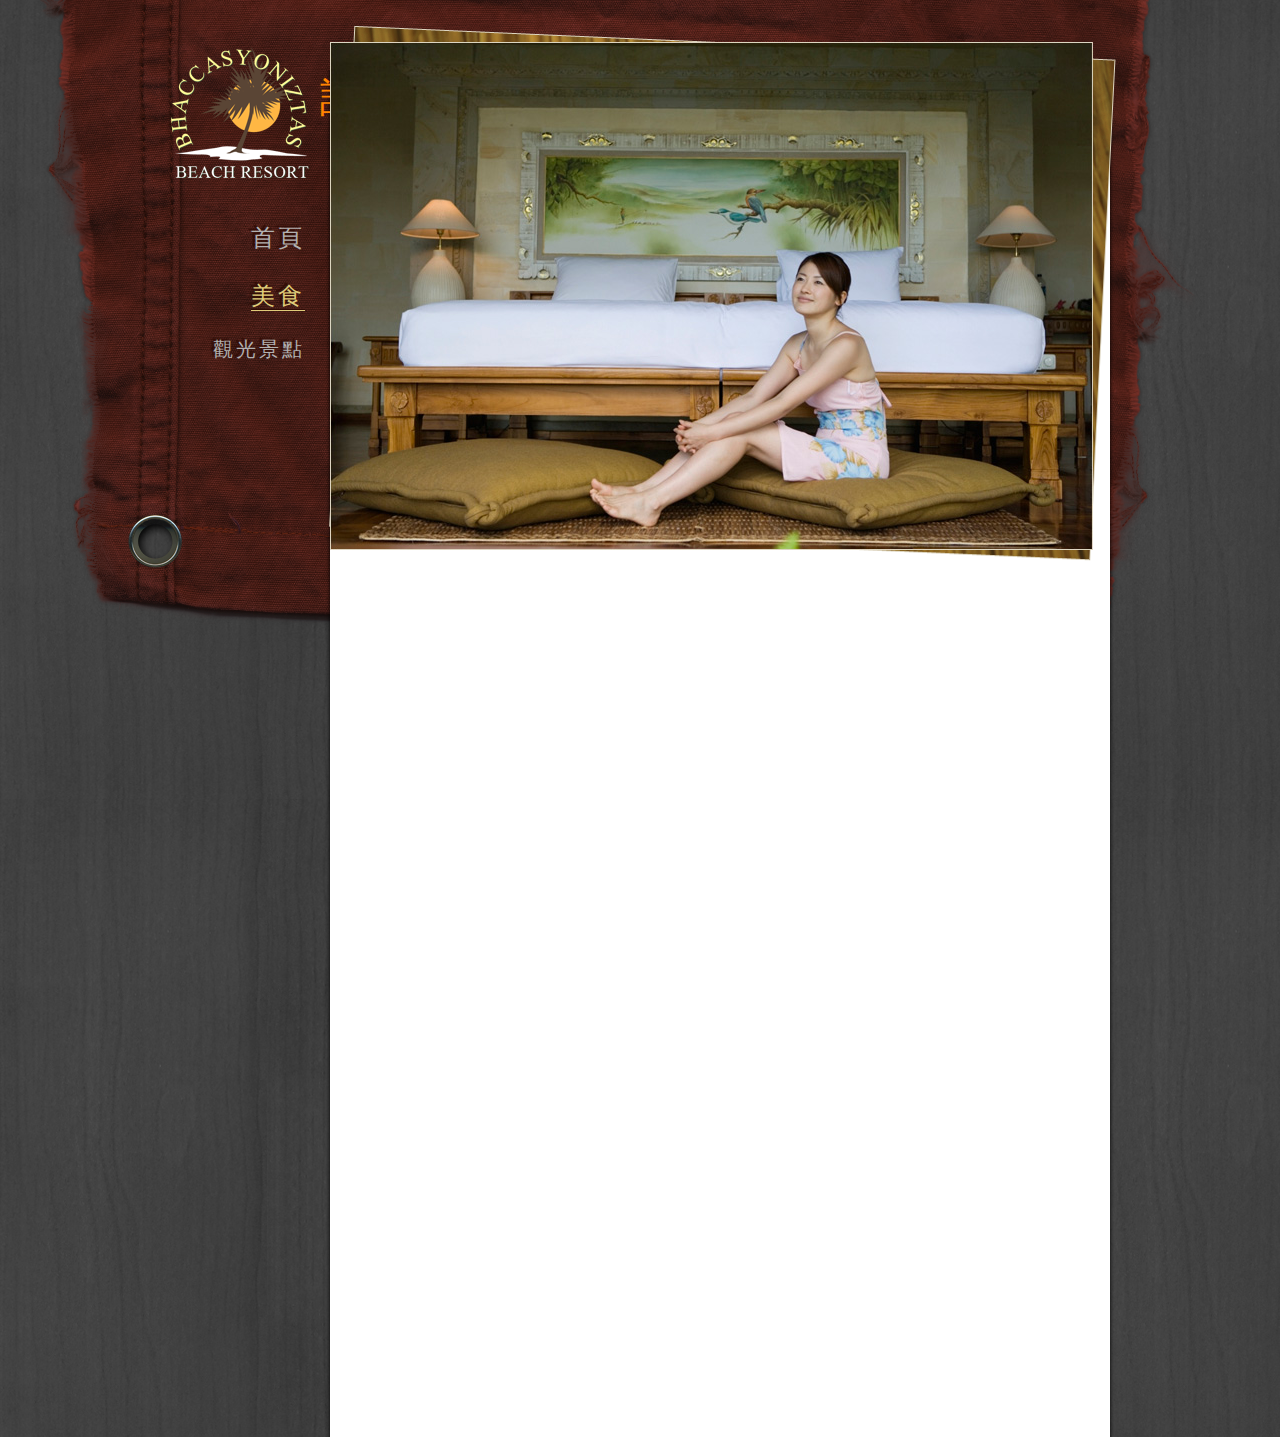
==== food.html @ d1d1d2c4 "20161122 food" ====
<!DOCTYPE HTML>
<!-- Website Template by freewebsitetemplates.com -->
<html lang="zh">
<head>
	<meta charset="UTF-8">
	<title>Cottages - Beach Resort Website Template</title>
	<link rel="stylesheet" href="css/style.css" type="text/css">
	<script src="https://d3js.org/d3.v4.min.js" type="text/javascript"></script>
	<link rel="stylesheet" href="https://kuochiacheng.github.io/self-service-trip/D3CSS.css" type="text/css">
	
	<script src="https://kuochiacheng.github.io/self-service-trip/D3JS.js" type="text/javascript"></script>
</head>
<body>
<!--
<script type="text/javascript" src="//cdnjs.cloudflare.com/ajax/libs/d3/3.5.5/d3.min.js"> </script> -->
	<div id="background">
		<div id="page">
			<div id="sidebar">
				<a href="index.html" class="logo"><img src="images/logo.png" alt=""></a>
				<ul class="navigation">
					<li id="link1">
						<a href="index.html">首頁</a>
					</li>
					<li id="link2" class="selected">
						<a href="food.html">美食</a>
					</li>
					<li id="link3">
						<a href="attractions.html">觀光景點</a>
					</li>
				</ul>
			</div>

			<div id="content">
				<div class="header">
					<img src="images/cottage.jpg" alt="">
				</div>
				<!-- 詞雲 by 劉宇哲-->
				<div id="body">
				<h2>詞雲</h2>
				<div id='wordcloud'></div>
				</div>
				<!-- 橫條圖 by 劉宇哲-->
				<!--
				<div class="section">
					<h2>橫條圖</h2>
					<p></p>
					<script>
      					var pop_rate = [['景美',28.26],['士林',27.48],['師大',20.01],['三和',10.84]];
  						var div_data_bind = d3.select(".section").selectAll("div").data(pop_rate);
  						div_set = div_data_bind.enter().append("div");
  						div_data_bind.exit().remove();
  						div_set.text(function(d,i) {
   						 return i + " / " + d[0];
      					});
      
      					div_set.style("height", "20px");
  						div_set.style("background", "orange");
  						div_set.style("margin", "5px");
  						div_set.style("width", function(d,i) {
    					 return (d[1] * 10)+"px";
  						});
  					</script>
				</div>
				-->
				<!-- 折線圖 by 郭家城 -->
				<div>
					<div class="article" id="kuo"></div>
				</div>
			</div>
		</div>
	</div>
<script>
linechart();
</script>	
</body>
</html>
---- css/style.css ----
/* Website Template by freewebsitetemplates.com */
@font-face {
	font-family: 'Conv_BreeSerif-Regular';
	src: url('../fonts/BreeSerif/BreeSerif-Regular.eot');
	src: url('../fonts/BreeSerif/BreeSerif-Regular.woff') format('woff'), url('../fonts/BreeSerif/BreeSerif-Regular.ttf') format('truetype'), url('../BreeSerif/fonts/BreeSerif-Regular.svg') format('svg');
}
@font-face {
	font-family: 'Conv_DeliusUnicase-Bold';
	src: url('../fonts/DeliusUnicase/DeliusUnicase-Bold.eot');
	src: url('../fonts/DeliusUnicase/DeliusUnicase-Bold.woff') format('woff'), url('../fonts/DeliusUnicase/DeliusUnicase-Bold.ttf') format('truetype'), url('../fonts/DeliusUnicase/DeliusUnicase-Bold.svg') format('svg');
}
@font-face {
	font-family: 'Conv_Lobster';
	src: url('../fonts/Lobster/Lobster.eot');
	src: url('../fonts/Lobster/Lobster.woff') format('woff'), url('../fonts/Lobster/Lobster.ttf') format('truetype'), url('../fonts/Lobster/Lobster.svg') format('svg');
}
body {
	background: url(../images/bg-body.jpg) repeat 0 0;
	font-family: "Times New Roman", Times, serif;
	font-size: 16px;
	margin: 0;
	padding: 0;
}
#background {
	background: url(../images/bg-page.png) no-repeat top center;
	margin: 0;
	min-width: 960px;
	padding: 0;
}
#page {
	margin: 0 auto;
	overflow: hidden;
	padding: 0;
	width: 960px;
}
#sidebar {
	float: left;
	margin: 0;
	padding: 46px 15px 0 0;
	width: 145px;
}
#sidebar div {
	padding: 0 0 40px;
}
#sidebar a.logo {
	display: block;
	margin: 0;
	padding: 0;
}
#sidebar a.logo img {
	display: block;
	border: 0;
}
#sidebar h3 {
	color: #b1b0b0;
	font-size: 23px;
	font-weight: normal;
	letter-spacing: 1px;
	margin: 0;
	padding: 0 0 5px;
	text-align: right;
	text-transform: uppercase;
	text-shadow: 0 -1px 0 #000;
}
#sidebar ul {
	margin: 0;
	padding: 0;
}
#sidebar ul li {
	color: #b1b0b0;
	list-style: none;
	margin: 0;
	padding: 5px 0;
	text-align: right;
	text-shadow: 0 -1px 0 #000;
}
#sidebar ul li a {
	display: block;
	text-align: right;
}
#sidebar ul.navigation {
	margin: 0;
	padding: 30px 0 160px;
}
#sidebar ul.navigation li {
	list-style: none;
	margin: 0;
	padding: 12px 0;
	text-align: right;
}
#sidebar ul.navigation li a {
	color: #b1b0b0;
	display: inline;
	letter-spacing: 3px;
	margin: 0;
	padding: 0;
	text-align: right;
	text-decoration: none;
	text-shadow: -3px -2px 1px #300c05;
}
#sidebar ul.navigation li a:hover {
	color: #dfcb79;
}
#sidebar ul.navigation li.selected a {
	background: url(../images/bg-menu-selected.gif) repeat-x bottom left;
	color: #dfcb79;
}
#sidebar ul.navigation #link1 a, #sidebar ul.navigation #link4 a {
	font-family: 'Conv_DeliusUnicase-Bold';
	font-weight: normal;
}
#sidebar ul.navigation #link2 a, #sidebar ul.navigation #link5 a {
	font-family: 'Conv_BreeSerif-Regular';
	font-weight: normal;
}
#sidebar ul.navigation #link3 a, #sidebar ul.navigation #link6 a {
	font-family: 'Conv_Lobster';
	font-weight: normal;
}
#sidebar ul.navigation #link1 a, #sidebar ul.navigation #link2 a {
	font-size: 24px;
}
#sidebar ul.navigation #link3 a {
	font-size: 20px;
}
#sidebar ul.navigation #link4 a {
	font-size: 18px;
}
#sidebar ul.navigation #link5 a {
	font-size: 25px;
}
#sidebar ul.navigation #link6 a {
	font-size: 18px;
}
#sidebar ul.navigation li a span {
	display: block;
	margin: 0;
	padding: 0;
}
#sidebar ul.navigation li a small {
	font-size: 14px;
}
#sidebar ul li.facebook a, #sidebar ul li.twitter a, #sidebar ul li.googleplus a {
	background: url(../images/icons.png) no-repeat;
	display: block;
	height: 53px;
	margin: 0 0 0 92px;
	padding: 0;
	text-indent: -99999px;
	text-align: left;
	width: 53px;
}
#sidebar ul li.facebook a {
	background-position: 0 0;
}
#sidebar ul li.facebook a:hover {
	background-position: -63px 0;
}
#sidebar ul li.twitter a {
	background-position: 0 -57px;
}
#sidebar ul li.twitter a:hover {
	background-position: -62px -57px;
}
#sidebar ul li.googleplus a {
	background-position: 0 -175px;
}
#sidebar ul li.googleplus a:hover {
	background-position: -61px -175px;
}
#sidebar .copyright {
	margin: 0;
	padding: 140px 0 0;
}
#sidebar .copyright p {
	color: #6c6c6c;
	font-family: Arial, Helvetica, sans-serif;
	font-size: 12px;
	letter-spacing: 1px;
	line-height: 20px;
	margin: 0;
	padding: 0;
	text-align: right;
}
#sidebar .copyright p span {
	display: block;
}
#content {
	background: url(../images/bg-content.png) repeat-y top center;
	float: left;
	margin: 70px 0 0;
	min-height: 1337px;
	padding: 0 0 30px 0;
	position: relative;
	width: 800px;
}
#content > span {
	background: url(../images/icons.png) no-repeat 0 -114px;
	display: block;
	height: 56px;
	position: absolute;
	right: 20px;
	top: 8px;
	width: 56px;
	z-index: 5;
}
#content .header {
	background: url(../images/bg-content-header.png) no-repeat top left;
	height: 536px;
	left: 0;
	margin: 0;
	overflow: hidden;
	padding: 17px 0 0 10px;
	position: absolute;
	top: -45px;
	width: 800px;
}
#content .header img {
	display: block;
}
#content .body {
	background: #faf7ed url(../images/frame-top.gif) no-repeat top center;
	border: 1px solid #dfd7c3;
	left: 39px;
	margin: 0;
	padding: 0;
	position: absolute;
	;
	top: 500px;
	width: 720px;
	z-index: 3;
}
#content .body .section {
	background: url(../images/frame-bottom.gif) no-repeat bottom center;
	margin: 0;
	overflow: hidden;
	padding: 16px 0;
}
#content .body .section .article {
	float: left;
	margin: 0;
	padding: 0 30px;
	width: 300px;
}
#content .body .section .article:first-child {
	background: url(../images/center-border.gif) repeat-y top right;
}
#content .body ul {
	margin: 0;
	padding: 0 0 20px;
}
#content .body ul li {
	list-style: none;
	margin: 0;
	padding: 0;
}
#content .body ul li div {
	overflow: hidden;
}
#content .body ul li div a {
	display: block;
	float: left;
}
#content .body ul li div a:hover {
	opacity: 0.8;
}
#content .body ul li div img {
	border: 1px solid #c9c1ad;
	display: block;
	margin: 7px 0 0;
}
#content .body ul li div p {
	color: #8f7c68;
	float: left;
	line-height: 24px;
	letter-spacing: 1px;
	margin: 0;
	padding: 0 0 0 20px;
	text-align: left;
	width: 170px;
}
#content .body ul li div p a {
	color: #8f7c68;
	display: inline;
	float: none;
}
#content .body ul li div p a:hover {
	color: #413425;
}
#content .body h3 {
	color: #ff8400;
	font-size: 26px;
	font-weight: normal;
	line-height: 36px;
	margin: 0;
	padding: 15px 0 10px;
	text-transform: uppercase;
}
#content .body h4 {
	color: #aaa085;
	font-family: Arial, Helvetica, sans-serif;
	font-size: 14px;
	font-weight: normal;
	margin: 0;
	padding: 15px 0 0;
	text-transform: uppercase;
}
#content .body p {
	margin: 0;
	padding: 0;
}
#content .footer {
	margin: 0;
	overflow: hidden;
	padding: 900px 0 0;
}
#content .footer div {
	float: left;
	margin: 0;
	padding: 0 0 0 40px;
	width: 370px;
}
#content .footer div h1 {
	color: #ff8400;
	font-family: Georgia, serif;
	font-size: 62px;
	font-weight: normal;
	line-height: 74px;
	margin: 0;
	padding: 0;
}
#content .footer div p {
	color: #846e4f;
	line-height: 30px;
	margin: 0;
	padding: 0;
}
#content .footer div p a {
	color: #846e4f;
}
#content .footer div p a:hover {
	color: #815c28;
}
#content .footer div h1 span {
	display: block;
}
#content .footer form {
	background: url(../images/bg-form.png) no-repeat top right;
	float: left;
	height: 362px;
	margin: 30px 0 0;
	padding: 45px 0 0 60px;
	width: 330px;
}
#content .footer form h3 {
	color: #432c0a;
	font-family: "Times New Roman", Times, serif;
	font-size: 24px;
	margin: 0;
	padding: 0 0 15px;
	text-transform: capitalize;
	text-shadow: 0 1px 0 #c5af8a;
}
#content .footer form input, #content .footer form textarea {
	border-top: 1px solid #917648;
	border-right: 0;
	border-bottom: 0;
	border-left: 0;
	color: #987f59;
	display: block;
	font-family: Arial, Helvetica, sans-serif;
	font-size: 14px;
	margin: 0 0 20px;
	padding: 0 0 0 10px;
	width: 276px;
}
#content .footer form input {
	height: 41px;
	line-height: 41px;
}
#content .footer form textarea {
	height: 115px;
	padding-top: 10px;
}
#content > .section {
	margin: 0;
	padding: 510px 40px 0;
}
#content h2 {
	color: #ff8400;
	font-family: Georgia, serif;
	font-size: 40px;
	font-weight: normal;
	margin: 0;
	padding: 0 0 25px 0;
	text-transform: capitalize;
}
#content p {
	color: #846e4f;
	letter-spacing: 1px;
	line-height: 30px;
	margin: 0;
	padding: 0;
	text-align: justify;
}
#content p a {
	color: #846e4f;
}
#content p a:hover {
	color: #815c28;
}
#content > .section div {
	margin: 0;
	padding: 30px 0;
}
#content > .section div h3 {
	font-size: 16px;
	font-weight: normal;
	color: #846e4f;
	margin: 0;
	padding: 0 0 5px;
	text-transform: uppercase;
}
#content >.section ul {
	margin: 0;
	overflow: hidden;
	padding: 0;
}
#content > .section ul li {
	background: url(../images/bullet.gif) no-repeat left center;
	color: #846e4f;
	float: left;
	line-height: 30px;
	list-style: none;
	margin: 0;
	padding: 0;
	text-indent: 15px;
	width: 360px;
}
#content .events {
	margin: 0;
	padding: 510px 0 0 40px;
}
#content .events ul {
	margin: 0;
	overflow: hidden;
	padding: 0;
}
#content .events ul li {
	float: left;
	list-style: none;
	margin: 0 30px 30px 0;
	padding: 0;
	width: 340px;
}
#content .events ul li a.figure {
	display: block;
	margin: 0;
}
#content .events ul li a.figure:hover {
	opacity: 0.8;
}
#content .events ul li img {
	border: 1px solid #ddd5c0;
	display: block;
}
#content .events ul li h3 {
	color: #846e4f;
	font-size: 16px;
	margin: 0;
	padding: 15px 0 5px;
	text-transform: uppercase;
}
#content > .article, #content .about {
	margin: 0;
	padding: 20px 40px 0;
}
#content > .article ul {
	margin: 0;
	padding: 10px 0;
}
#content > .article ul li {
	background: url(../images/bullet.gif) no-repeat 0 30px;
	list-style: none;
	margin: 0;
	padding: 15px 0 15px 15px;
}
#content .about h2 {
	padding-bottom: 0;
}
#content .about h3 {
	color: #846e4f;
	font-size: 18px;
	letter-spacing: 1px;
	line-height: 30px;
	margin: 0;
	padding: 30px 0 0;
}
#content .about h4 {
	color: #846e4f;
	font-size: 16px;
	font-weight: normal;
	margin: 0;
	padding: 30px 0 0;
	text-transform: uppercase;
}
#content .blog {
	margin: 0;
	padding: 20px 0 0;
}
#content .blog h2 {
	padding: 0 0 25px 40px;
}
#content .blog > div {
	margin: 0;
	overflow: hidden;
	padding: 0;
}
#content .blog .article {
	float: left;
	margin: 0;
	padding: 0 20px 0 40px;
	width: 510px;
}
#content .blog .article span {
	color: #846e4f;
	font-family: Arial, Helvetica, sans-serif;
	font-size: 14px;
	display: block;
	letter-spacing: 1px;
	line-height: 30px;
	margin: 0;
	padding: 0;
}
#content .blog .article b {
	color: #846e4f;
	font-size: 16px;
	letter-spacing: 1px;
	line-height: 30px;
	margin: 0;
	padding: 0;
}
#content .blog .article img {
	border: 1px solid #ddd5c0;
	display: block;
	margin: 8px 0 10px;
	padding: 0;
}
#content .blog .article p {
	padding: 0 0 30px;
}
#content .blog .sidebar {
	float: left;
	margin: 0;
	padding: 96px 40px 0 0;
	width: 190px;
}
#content .blog .sidebar h3 {
	color: #846e4f;
	font-size: 16px;
	margin: 0;
	padding: 0 0 7px;
	text-transform: uppercase;
}
#content .blog .sidebar ul {
	margin: 0;
	padding: 0 0 30px;
}
#content .blog .sidebar ul li {
	background: url(../images/bullet.gif) no-repeat 0 15px;
	list-style: none;
	margin: 0;
	padding: 0 0 0 10px;
}
#content .blog .sidebar ul li a {
	color: #846e4f;
	line-height: 30px;
	margin: 0;
	padding: 0;
	text-decoration: none;
}
#content .blog .sidebar ul li a:hover {
	color: #815c28;
	text-decoration: underline;
}
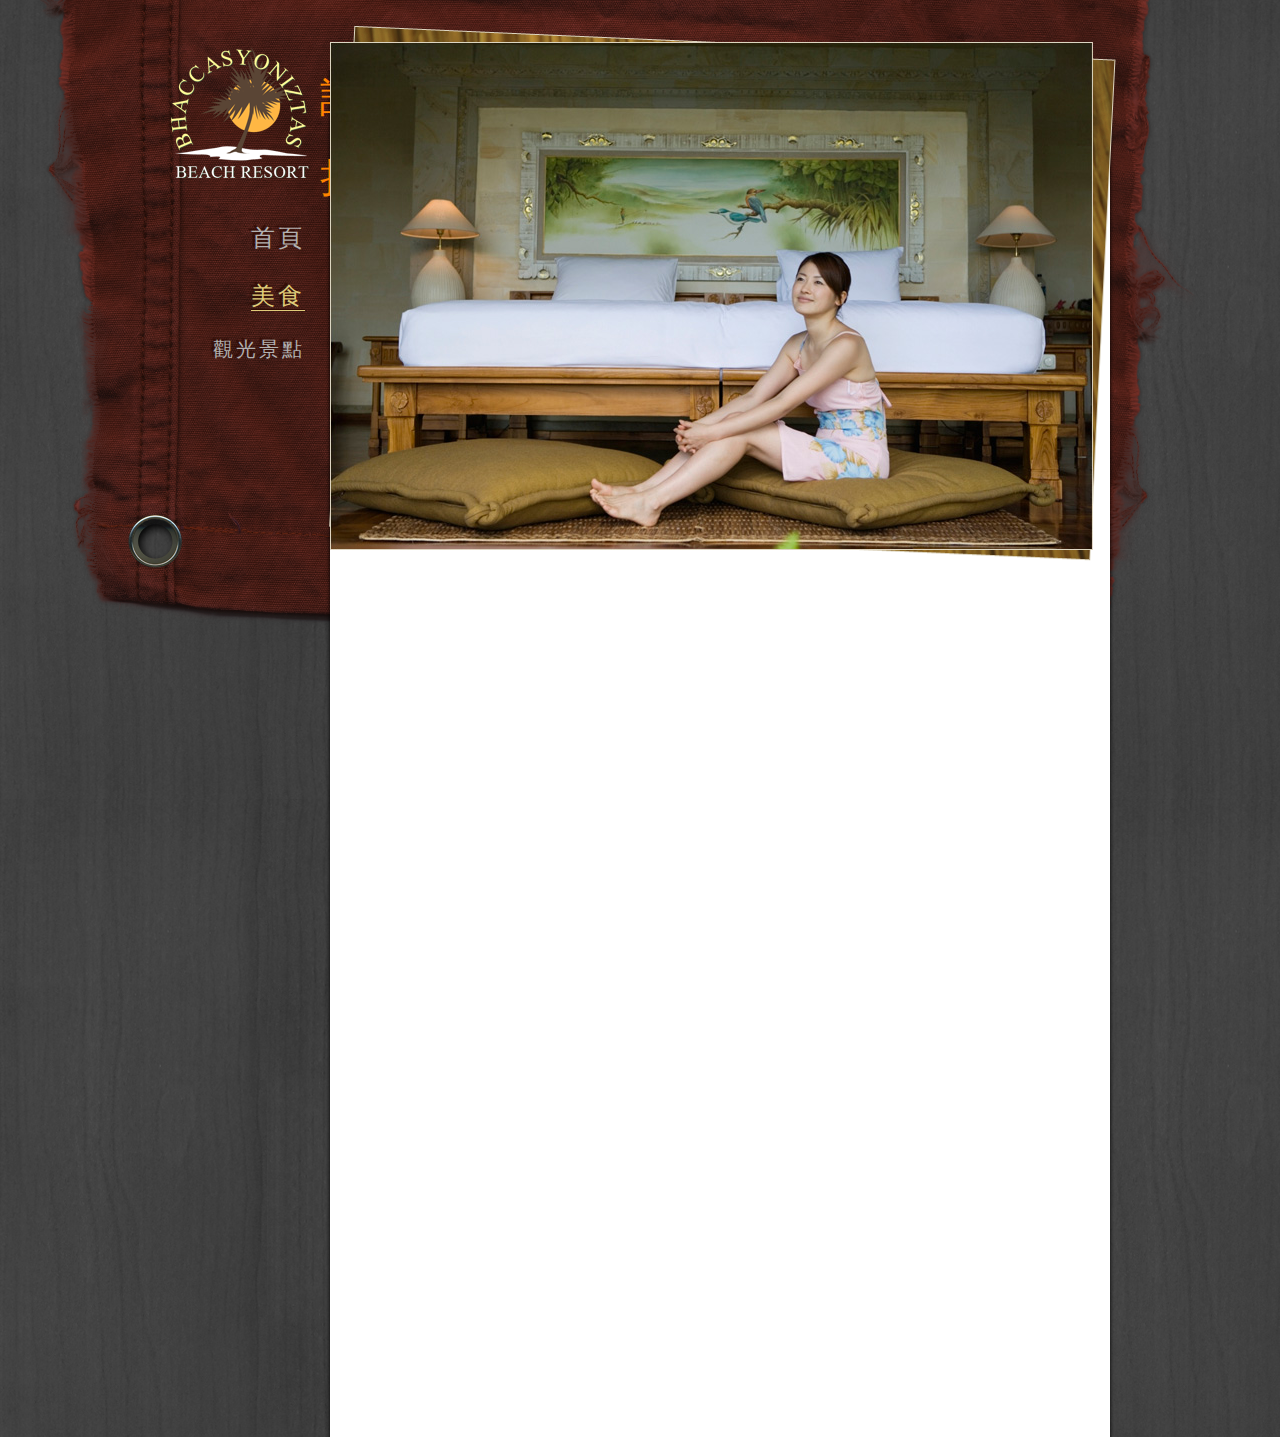
==== commit 8b27710e: "20161122 food" ====
--- a/food.html
+++ b/food.html
@@ -64,6 +64,7 @@
 				-->
 				<!-- 折線圖 by 郭家城 -->
 				<div>
+					<h2>折線圖</h2>
 					<div class="article" id="kuo"></div>
 				</div>
 			</div>
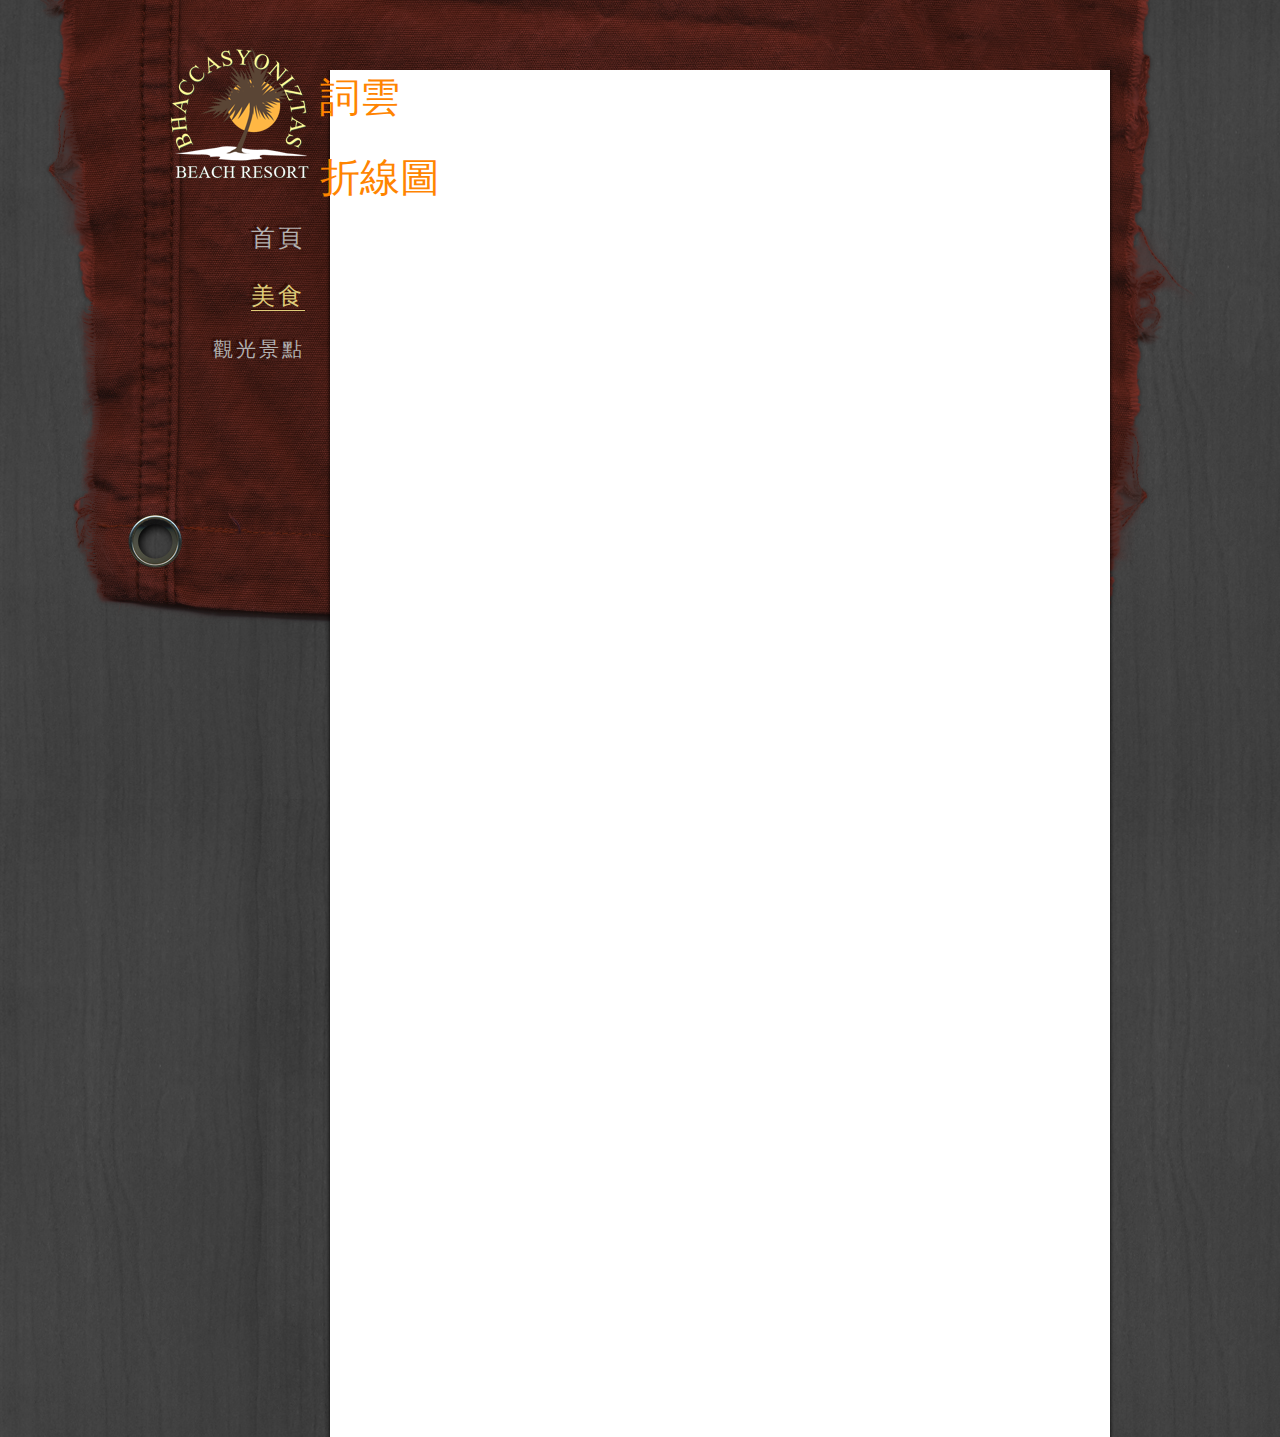
==== commit 91a72f1b: "20161122 food" ====
--- a/food.html
+++ b/food.html
@@ -31,9 +31,7 @@
 			</div>
 
 			<div id="content">
-				<div class="header">
-					<img src="images/cottage.jpg" alt="">
-				</div>
+				
 				<!-- 詞雲 by 劉宇哲-->
 				<div id="body">
 				<h2>詞雲</h2>
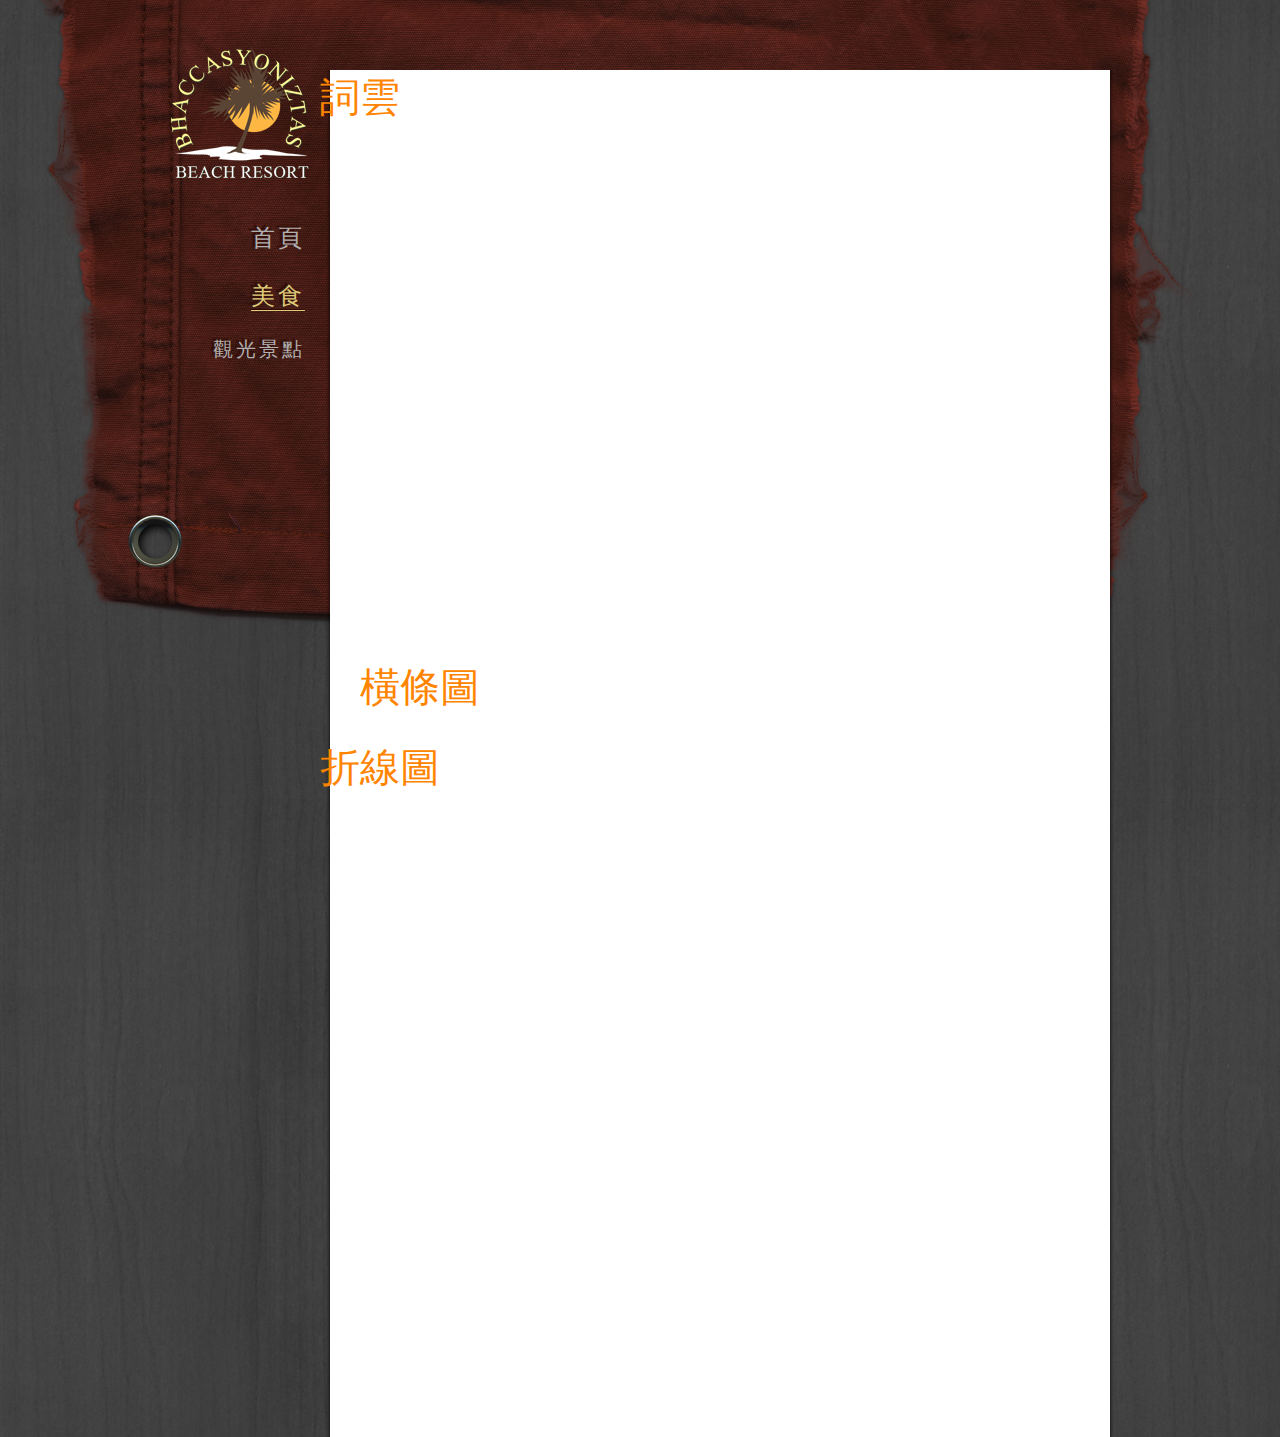
==== commit 3c46b64f: "20161122 food" ====
--- a/food.html
+++ b/food.html
@@ -38,7 +38,7 @@
 				<div id='wordcloud'></div>
 				</div>
 				<!-- 橫條圖 by 劉宇哲-->
-				<!--
+				
 				<div class="section">
 					<h2>橫條圖</h2>
 					<p></p>
@@ -59,7 +59,7 @@
   						});
   					</script>
 				</div>
-				-->
+				
 				<!-- 折線圖 by 郭家城 -->
 				<div>
 					<h2>折線圖</h2>
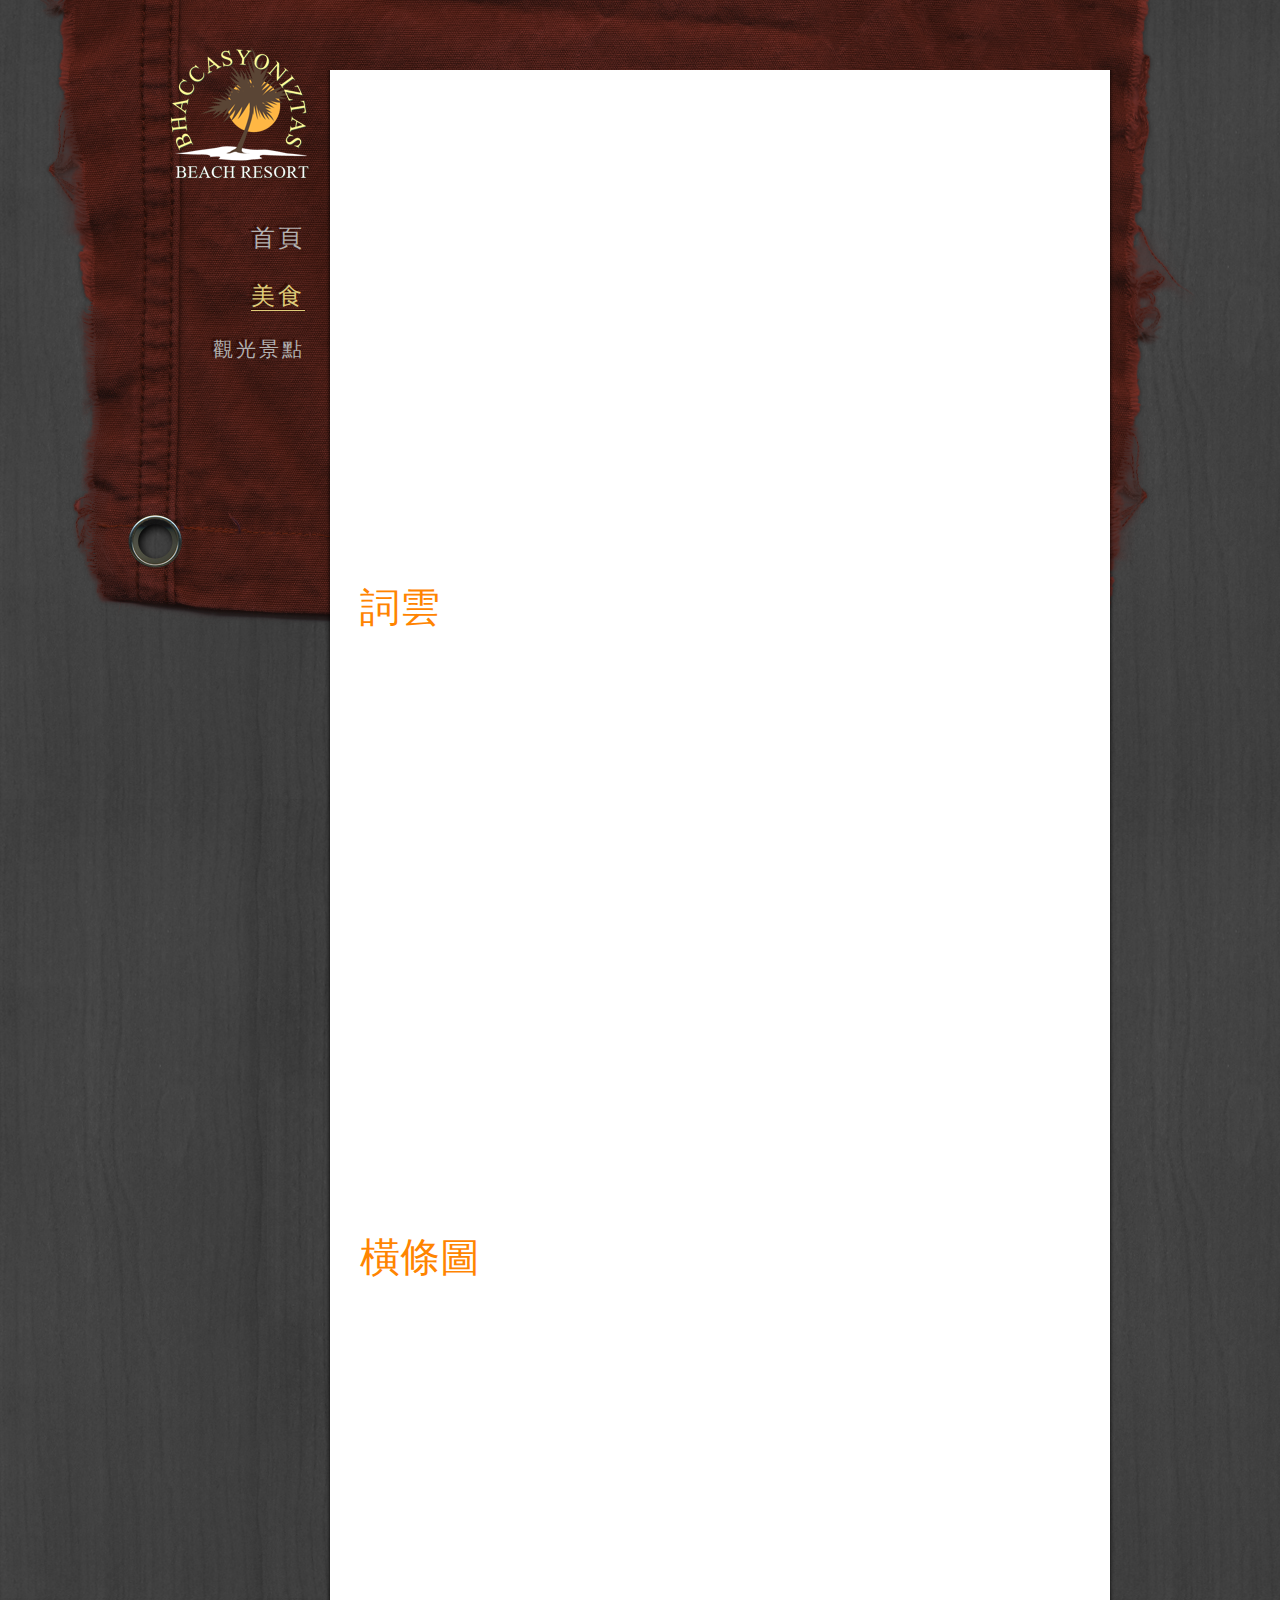
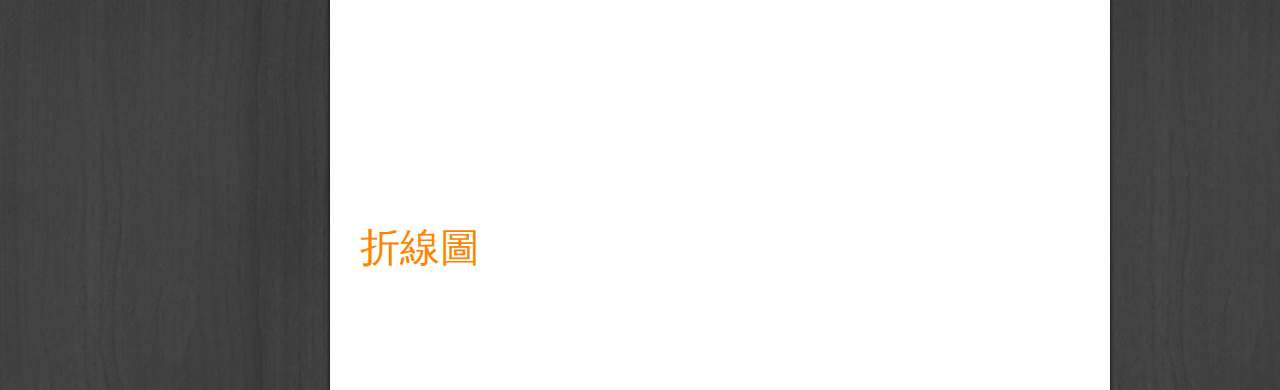
==== commit 8a51b900: "20161122 food" ====
--- a/food.html
+++ b/food.html
@@ -33,7 +33,7 @@
 			<div id="content">
 				
 				<!-- 詞雲 by 劉宇哲-->
-				<div id="body">
+				<div class="section" id="body">
 				<h2>詞雲</h2>
 				<div id='wordcloud'></div>
 				</div>
@@ -61,7 +61,7 @@
 				</div>
 				
 				<!-- 折線圖 by 郭家城 -->
-				<div>
+				<div class="section">
 					<h2>折線圖</h2>
 					<div class="article" id="kuo"></div>
 				</div>
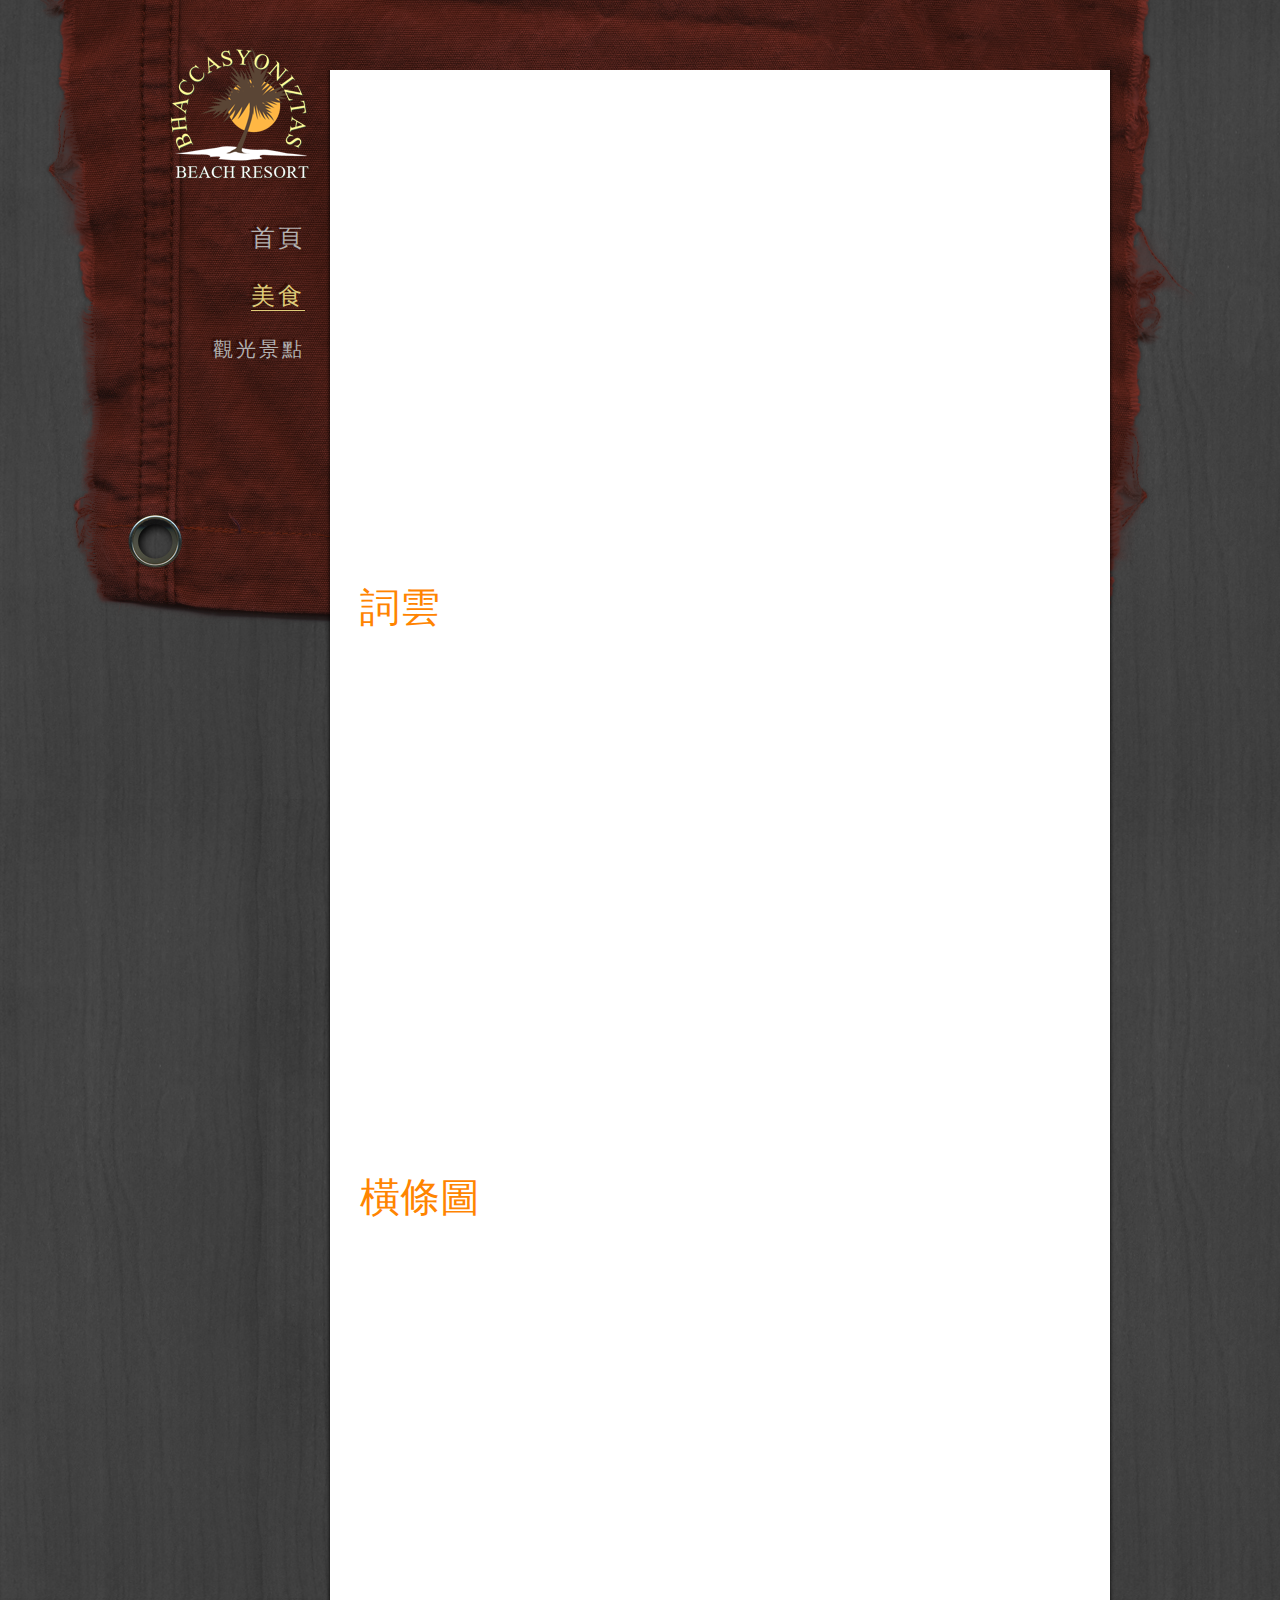
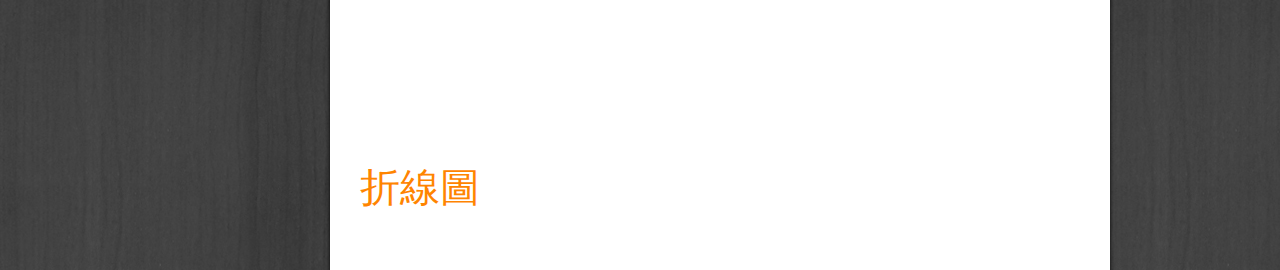
==== commit 3170749b: "20161122 food" ====
--- a/food.html
+++ b/food.html
@@ -33,18 +33,16 @@
 			<div id="content">
 				
 				<!-- 詞雲 by 劉宇哲-->
-				<div class="section" id="body">
+				<div class="section" id="wordcloud">
 				<h2>詞雲</h2>
-				<div id='wordcloud'></div>
 				</div>
 				<!-- 橫條圖 by 劉宇哲-->
 				
-				<div class="section">
+				<div class="section" id="barchart">
 					<h2>橫條圖</h2>
-					<p></p>
 					<script>
       					var pop_rate = [['景美',28.26],['士林',27.48],['師大',20.01],['三和',10.84]];
-  						var div_data_bind = d3.select(".section").selectAll("div").data(pop_rate);
+  						var div_data_bind = d3.select("#barchart").selectAll("div").data(pop_rate);
   						div_set = div_data_bind.enter().append("div");
   						div_data_bind.exit().remove();
   						div_set.text(function(d,i) {
@@ -61,9 +59,8 @@
 				</div>
 				
 				<!-- 折線圖 by 郭家城 -->
-				<div class="section">
+				<div class="section" id="linechart">
 					<h2>折線圖</h2>
-					<div class="article" id="kuo"></div>
 				</div>
 			</div>
 		</div>
